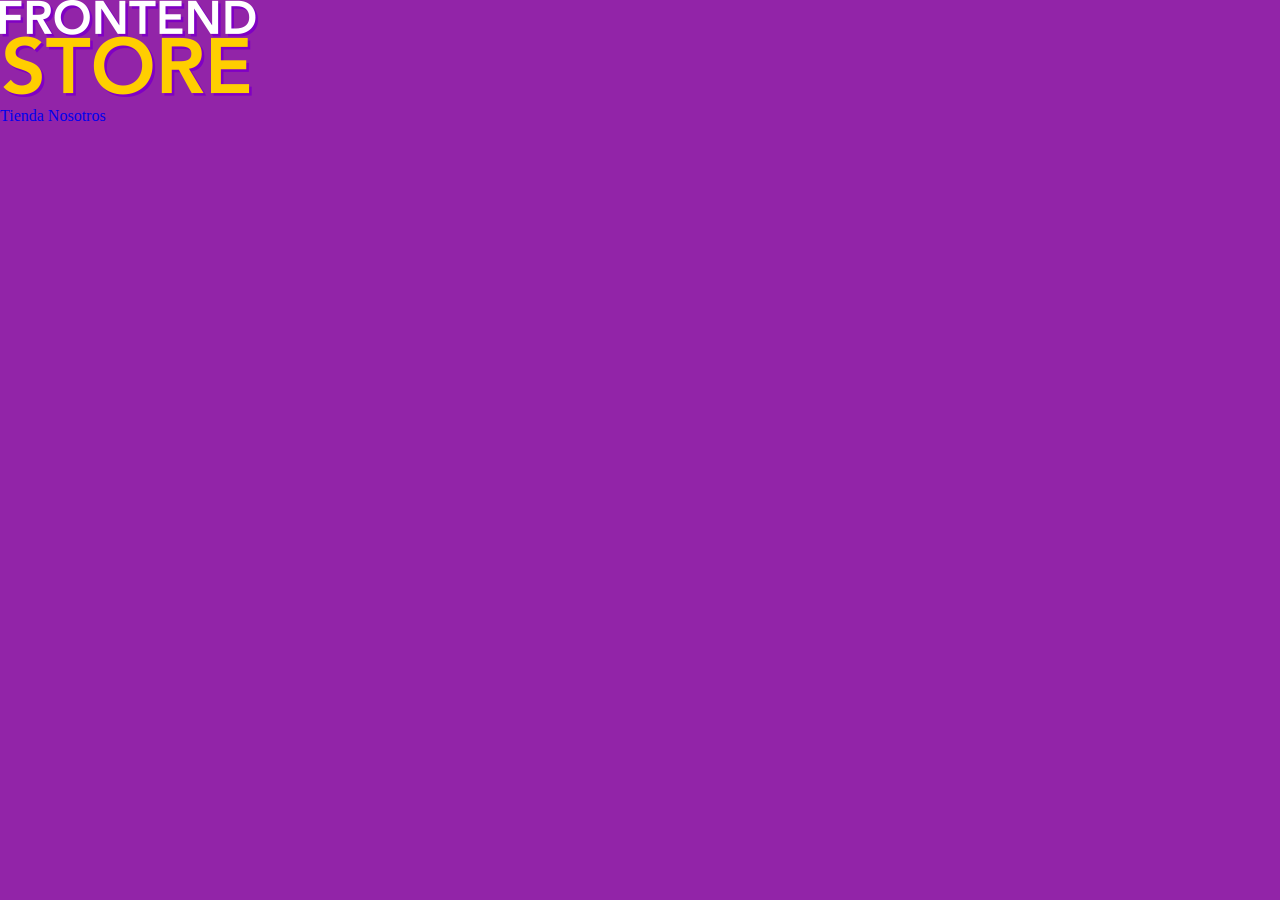
==== index.html @ 835f9d14 "Initial commit" ====
<!DOCTYPE html>
<html lang="es">

<head>
    <meta charset="UTF-8">
    <meta name="viewport" content="width=device-width, initial-scale=1.0">
    <title>Document</title>
    <link rel="stylesheet" href="./css/normalize.css">
    <link rel="preconnect" href="https://fonts.googleapis.com">
    <link rel="preconnect" href="https://fonts.gstatic.com" crossorigin>
    <link href="https://fonts.googleapis.com/css2?family=Staatliches&display=swap" rel="stylesheet">
    <link rel="stylesheet" href="./css/styles.css">
</head>

<body>
    <header>
        <a href="index.html">
            <img src="./img/logo.png" alt="Logotipo">
        </a>
    </header>
    <nav>
        <a href="#">Tienda</a>
        <a href="#">Nosotros</a>
    </nav>
</body>

</html>
---- css/styles.css ----
:root {
    --primario: #9224a8;
    --primarioOscuro: #89119d;
    --secundario: #ffce00;
    --secundarioOscuro: rgb(233,287,2);
    --blanco: #fff;
    --negro: #000;

    --fuentePrincipal: font-family: "Staatliches", sans-serif;
}

html {
  box-sizing: border-box;
  font-size: 62.5%;
}

*, *:before, *:after {
  box-sizing: inherit;
}

/* Globales */

body {
  background-color: var(--primario);
  font-size: 1.6rem;
  line-height: 1.5;

}

p {
  font-size: 1.8rem;
  font-family: Arial, Helvetica, sans-serif;
  color: var(--blanco);
}

a {
  text-decoration: none;
}

img {
  max-width: 100%;
}

.contenedor {
  max-width: 120rem;
  margin: 0 auto;
}

h1, h2, h3 {
  text-align: center;
  color: var(--secundario);
  font-family: var(--fuentePrincipal);
}

h1 {
  font-size: 4rem;
}
h2 {
  font-size: 3.2rem;
}
h3 {
  font-size: 2.4rem;
}
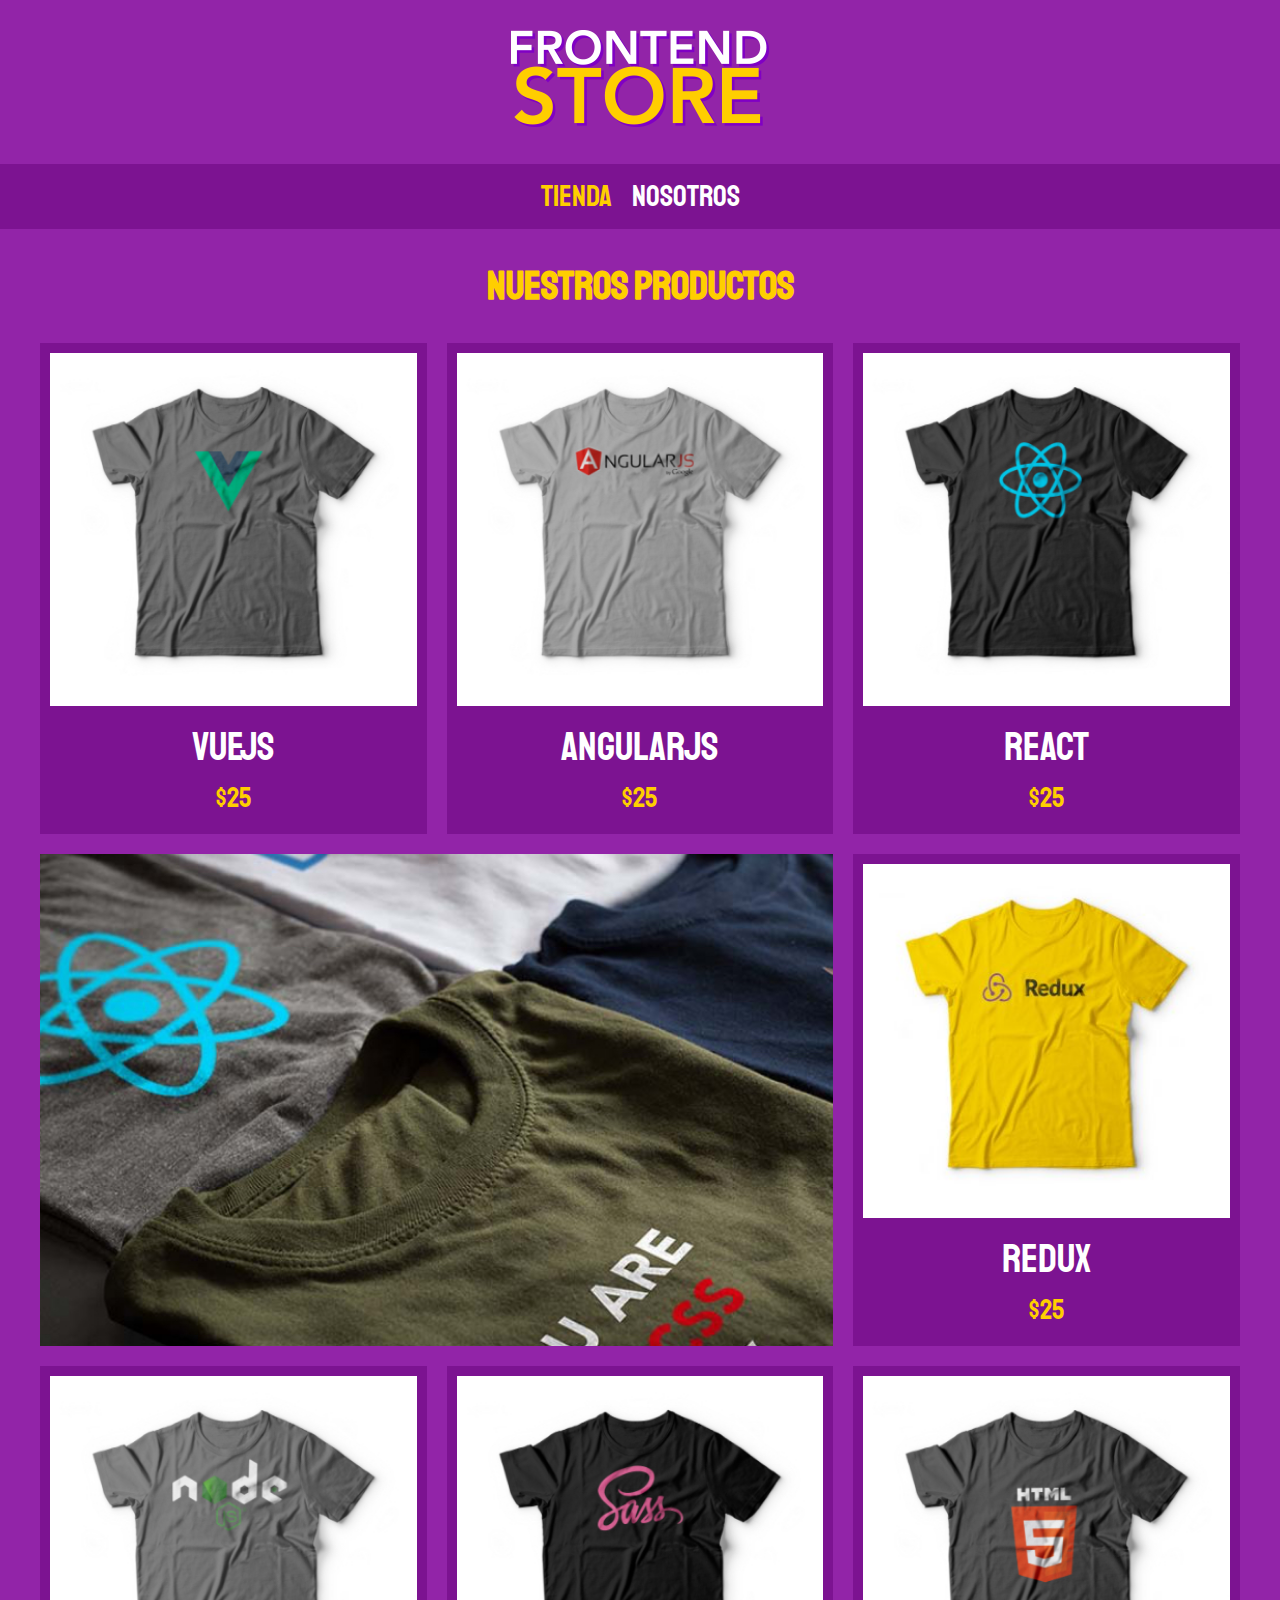
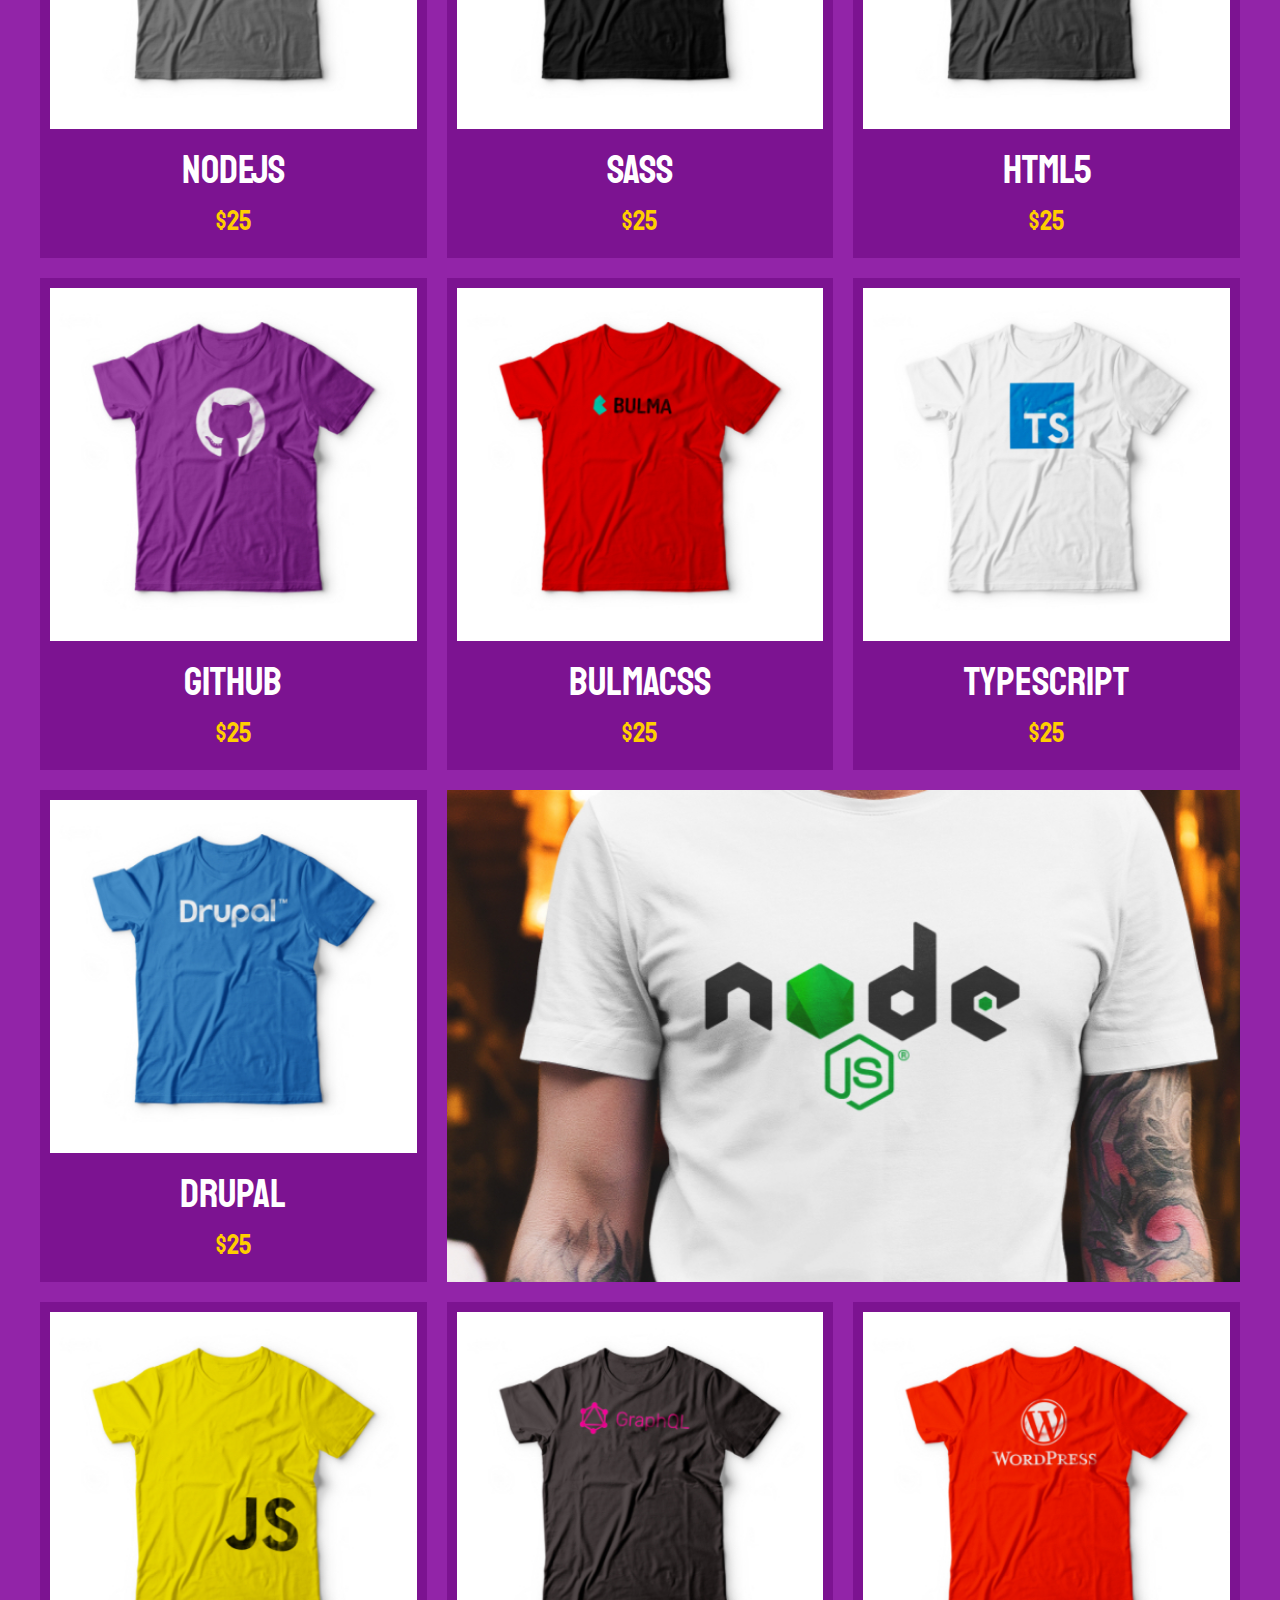
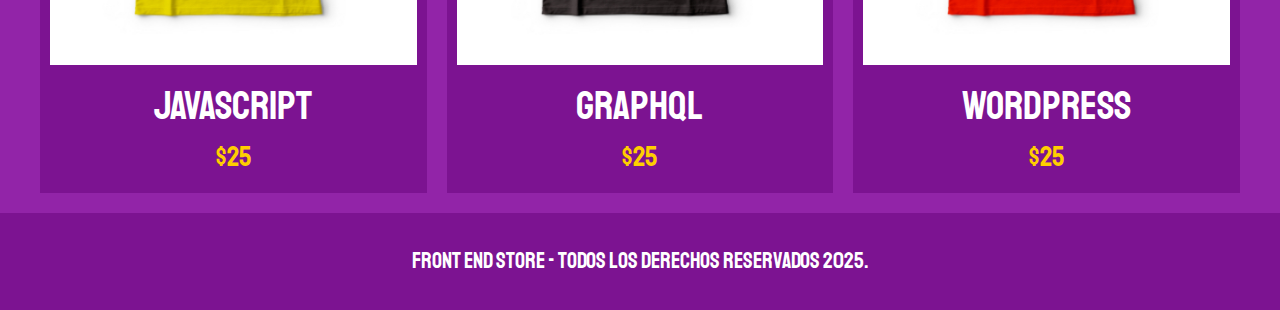
==== commit b4bf514a: "se agregaron estilos y contenido" ====
--- a/index.html
+++ b/index.html
@@ -4,7 +4,7 @@
 <head>
     <meta charset="UTF-8">
     <meta name="viewport" content="width=device-width, initial-scale=1.0">
-    <title>Document</title>
+    <title>Frontend Store</title>
     <link rel="stylesheet" href="./css/normalize.css">
     <link rel="preconnect" href="https://fonts.googleapis.com">
     <link rel="preconnect" href="https://fonts.gstatic.com" crossorigin>
@@ -13,15 +13,156 @@
 </head>
 
 <body>
-    <header>
+    <header class="header">
         <a href="index.html">
-            <img src="./img/logo.png" alt="Logotipo">
+            <img class="header__logo" src="./img/logo.png" alt="Logotipo">
         </a>
     </header>
-    <nav>
-        <a href="#">Tienda</a>
-        <a href="#">Nosotros</a>
+
+    <nav class="navegacion">
+        <a class="navegacion__enlace navegacion__enlace--activo " href="index.html">Tienda</a>
+        <a class="navegacion__enlace" href="nosotros.html">Nosotros</a>
     </nav>
+
+    <main class="contenedor">
+        <h1>Nuestros Productos</h1>
+
+        <div class="grid">
+            <div class="producto">
+                <a href="producto.html">
+                    <img class="producto__imagen" src="img/1.jpg" alt="imagen camisa">
+                    <div class="producto__informacion">
+                        <p class="producto__nombre">VueJS</p>
+                        <p class="producto__precio">$25</p>
+                    </div>
+                </a>
+            </div><!-- .Producto -->
+            <div class="producto">
+                <a href="producto.html">
+                    <img class="producto__imagen" src="img/2.jpg" alt="imagen camisa">
+                    <div class="producto__informacion">
+                        <p class="producto__nombre">AngularJS</p>
+                        <p class="producto__precio">$25</p>
+                    </div>
+                </a>
+            </div><!-- .Producto -->
+            <div class="producto">
+                <a href="producto.html">
+                    <img class="producto__imagen" src="img/3.jpg" alt="imagen camisa">
+                    <div class="producto__informacion">
+                        <p class="producto__nombre">React</p>
+                        <p class="producto__precio">$25</p>
+                    </div>
+                </a>
+            </div><!-- .Producto -->
+            <div class="producto">
+                <a href="producto.html">
+                    <img class="producto__imagen" src="img/4.jpg" alt="imagen camisa">
+                    <div class="producto__informacion">
+                        <p class="producto__nombre">Redux</p>
+                        <p class="producto__precio">$25</p>
+                    </div>
+                </a>
+            </div><!-- .Producto -->
+            <div class="producto">
+                <a href="producto.html">
+                    <img class="producto__imagen" src="img/5.jpg" alt="imagen camisa">
+                    <div class="producto__informacion">
+                        <p class="producto__nombre">NodeJS</p>
+                        <p class="producto__precio">$25</p>
+                    </div>
+                </a>
+            </div><!-- .Producto -->
+            <div class="producto">
+                <a href="producto.html">
+                    <img class="producto__imagen" src="img/6.jpg" alt="imagen camisa">
+                    <div class="producto__informacion">
+                        <p class="producto__nombre">SASS</p>
+                        <p class="producto__precio">$25</p>
+                    </div>
+                </a>
+            </div><!-- .Producto -->
+            <div class="producto">
+                <a href="producto.html">
+                    <img class="producto__imagen" src="img/7.jpg" alt="imagen camisa">
+                    <div class="producto__informacion">
+                        <p class="producto__nombre">HTML5</p>
+                        <p class="producto__precio">$25</p>
+                    </div>
+                </a>
+            </div><!-- .Producto -->
+            <div class="producto">
+                <a href="producto.html">
+                    <img class="producto__imagen" src="img/8.jpg" alt="imagen camisa">
+                    <div class="producto__informacion">
+                        <p class="producto__nombre">Github</p>
+                        <p class="producto__precio">$25</p>
+                    </div>
+                </a>
+            </div><!-- .Producto -->
+            <div class="producto">
+                <a href="producto.html">
+                    <img class="producto__imagen" src="img/9.jpg" alt="imagen camisa">
+                    <div class="producto__informacion">
+                        <p class="producto__nombre">BulmaCSS</p>
+                        <p class="producto__precio">$25</p>
+                    </div>
+                </a>
+            </div><!-- .Producto -->
+            <div class="producto">
+                <a href="producto.html">
+                    <img class="producto__imagen" src="img/10.jpg" alt="imagen camisa">
+                    <div class="producto__informacion">
+                        <p class="producto__nombre">TypeScript</p>
+                        <p class="producto__precio">$25</p>
+                    </div>
+                </a>
+            </div><!-- .Producto -->
+            <div class="producto">
+                <a href="producto.html">
+                    <img class="producto__imagen" src="img/11.jpg" alt="imagen camisa">
+                    <div class="producto__informacion">
+                        <p class="producto__nombre">Drupal</p>
+                        <p class="producto__precio">$25</p>
+                    </div>
+                </a>
+            </div><!-- .Producto -->
+            <div class="producto">
+                <a href="producto.html">
+                    <img class="producto__imagen" src="img/12.jpg" alt="imagen camisa">
+                    <div class="producto__informacion">
+                        <p class="producto__nombre">JavaScript</p>
+                        <p class="producto__precio">$25</p>
+                    </div>
+                </a>
+            </div><!-- .Producto -->
+            <div class="producto">
+                <a href="producto.html">
+                    <img class="producto__imagen" src="img/13.jpg" alt="imagen camisa">
+                    <div class="producto__informacion">
+                        <p class="producto__nombre">GraphQl</p>
+                        <p class="producto__precio">$25</p>
+                    </div>
+                </a>
+            </div><!-- .Producto -->
+            <div class="producto">
+                <a href="producto.html">
+                    <img class="producto__imagen" src="img/14.jpg" alt="imagen camisa">
+                    <div class="producto__informacion">
+                        <p class="producto__nombre">Wordpress</p>
+                        <p class="producto__precio">$25</p>
+                    </div>
+                </a>
+            </div><!-- .Producto -->
+
+            <div class="grafico grafico--camisas"></div>
+            <div class="grafico grafico--node"></div>
+        </div>
+    </main>
+
+    <footer class="footer">
+        <p class="footer__texto">Front End Store - Todos los derechos Reservados 2025.</p>
+    </footer>
 </body>
 
 </html>--- a/css/styles.css
+++ b/css/styles.css
@@ -1,12 +1,13 @@
 :root {
-    --primario: #9224a8;
-    --primarioOscuro: #89119d;
-    --secundario: #ffce00;
-    --secundarioOscuro: rgb(233,287,2);
-    --blanco: #fff;
-    --negro: #000;
+  --primario: #9224a8;
+  --primarioOscuro: #7c1391;
+  --secundario: #ffce00;
+  --secundarioOscuro: rgb(233, 287, 2);
+  --blanco: #fff;
+  --negro: #000;
 
-    --fuentePrincipal: font-family: "Staatliches", sans-serif;
+  --fuentePrincipal: "Staatliches", serif;
+
 }
 
 html {
@@ -14,7 +15,9 @@
   font-size: 62.5%;
 }
 
-*, *:before, *:after {
+*,
+*:before,
+*:after {
   box-sizing: inherit;
 }
 
@@ -46,7 +49,9 @@
   margin: 0 auto;
 }
 
-h1, h2, h3 {
+h1,
+h2,
+h3 {
   text-align: center;
   color: var(--secundario);
   font-family: var(--fuentePrincipal);
@@ -55,9 +60,122 @@
 h1 {
   font-size: 4rem;
 }
+
 h2 {
   font-size: 3.2rem;
 }
+
 h3 {
   font-size: 2.4rem;
+}
+
+/* Header */
+.header {
+  display: flex;
+  justify-content: center;
+}
+
+.header__logo {
+  margin: 3rem 0;
+}
+
+/* Footer */
+.footer {
+  background-color: var(--primarioOscuro);
+  padding: 1rem 0;
+  margin-top: 2rem;
+
+}
+
+.footer__texto {
+  text-align: center;
+  font-family: var(--fuentePrincipal);
+  font-size: 2.2rem;
+}
+
+/* Navegacion */
+.navegacion {
+  background-color: var(--primarioOscuro);
+  padding: 1rem 0;
+  display: flex;
+  justify-content: center;
+  gap: 2rem;
+}
+
+.navegacion__enlace {
+  font-family: var(--fuentePrincipal);
+  color: var(--blanco);
+  font-size: 3rem;
+}
+
+.navegacion__enlace--activo,
+.navegacion__enlace:hover {
+  color: var(--secundario);
+}
+
+/* Grid */
+.grid {
+  display: grid;
+  grid-template-columns: repeat(2, 1fr);
+  gap: 2rem;
+}
+
+@media screen and (min-width: 768px) {
+  .grid {
+    grid-template-columns: repeat(3, 1fr);
+  }
+}
+
+/* Productos */
+.producto {
+  background-color: var(--primarioOscuro);
+  padding: 1rem;
+}
+
+.producto__imagen {
+  width: 100%;
+}
+
+.producto__nombre {
+  font-size: 4rem;
+
+}
+
+.producto__precio {
+  font-size: 2.8rem;
+  color: var(--secundario);
+}
+
+.producto__nombre,
+.producto__precio {
+  font-family: var(--fuentePrincipal);
+  margin: 1rem 0;
+  text-align: center;
+  line-height: 1.2;
+}
+
+/* Graficos */
+.grafico {
+  min-height: 30rem;
+  background-repeat: no-repeat;
+  background-size: cover;
+  grid-column: 1 / 3;
+
+}
+
+.grafico--camisas {
+  grid-row: 2 / 3;
+  background-image: url(../img/grafico1.jpg);
+}
+
+.grafico--node {
+  background-image: url(../img/grafico2.jpg);
+  grid-row: 8 / 9;
+}
+
+@media screen and (min-width: 768px) {
+  .grafico--node {
+    grid-row: 5 / 6;
+    grid-column: 2 / 4;
+  }
 }